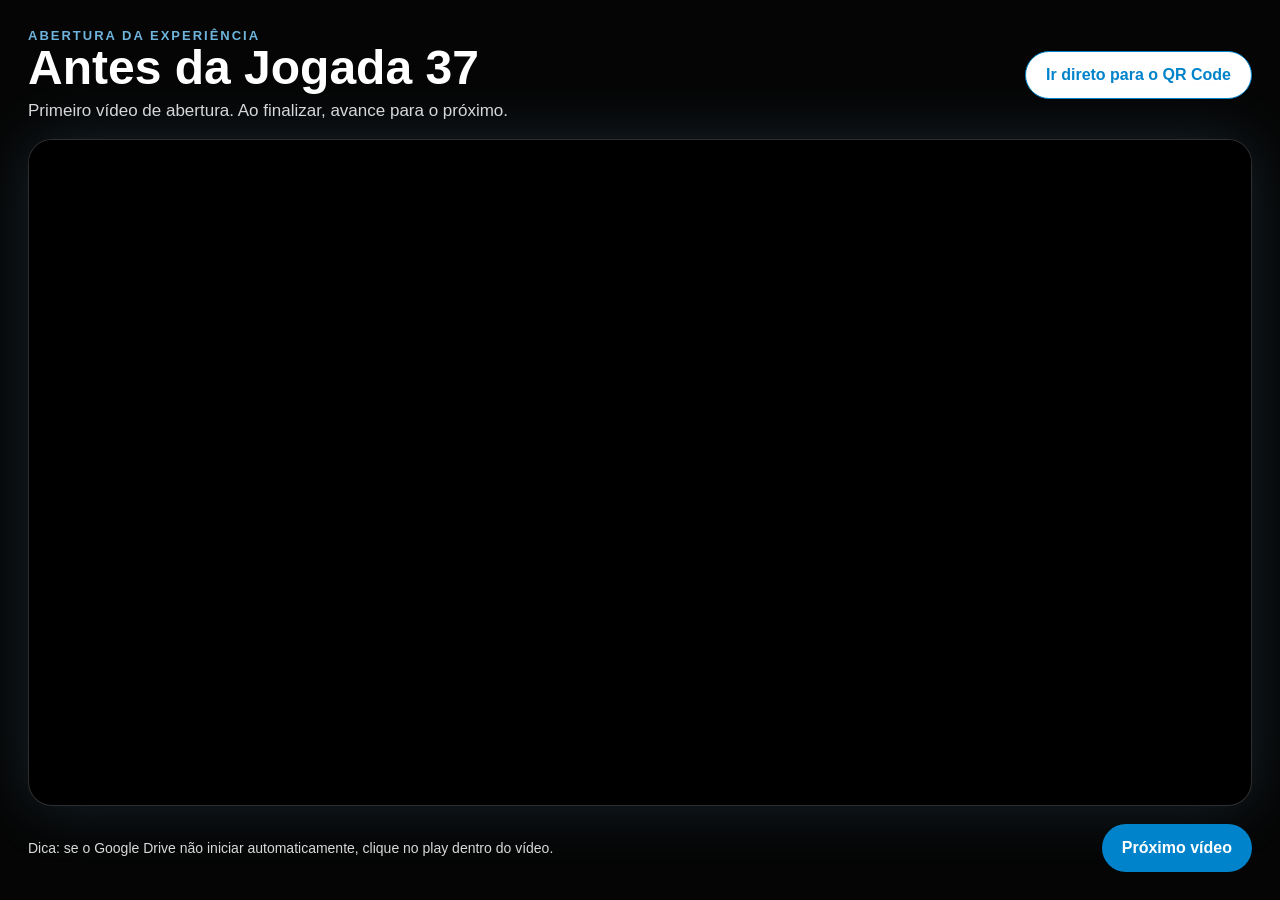
==== ao-vivo.html @ 1fc1c6b0 "Update ao-vivo.html" ====
<!DOCTYPE html>
<html lang="pt-BR">
<head>
  <meta charset="UTF-8" />
  <meta name="viewport" content="width=device-width, initial-scale=1.0" />

  <title>Ao Vivo | A Jogada 37</title>

  <link rel="stylesheet" href="style.css" />
  <script src="config.js"></script>

  <style>
    .video-stage {
      min-height: 100vh;
      background: #050505;
      color: #ffffff;
      display: flex;
      flex-direction: column;
      padding: 28px;
    }

    .video-topbar {
      display: flex;
      align-items: center;
      justify-content: space-between;
      gap: 18px;
      margin-bottom: 18px;
    }

    .video-kicker {
      color: #6EB4DC;
      text-transform: uppercase;
      letter-spacing: 2px;
      font-weight: 700;
      font-size: 13px;
    }

    .video-title {
      color: #ffffff;
      font-size: clamp(26px, 4vw, 48px);
      margin: 0;
      line-height: 1.05;
    }

    .video-subtitle {
      color: #d9d9d9;
      font-size: 17px;
      margin: 8px 0 0;
    }

    .video-frame-wrap {
      flex: 1;
      min-height: 65vh;
      border: 1px solid rgba(255,255,255,0.18);
      border-radius: 24px;
      overflow: hidden;
      background: #000000;
      box-shadow: 0 0 60px rgba(110, 180, 220, 0.18);
    }

    .video-frame-wrap iframe {
      width: 100%;
      height: 100%;
      min-height: 65vh;
      border: 0;
      display: block;
      background: #000000;
    }

    .video-actions {
      display: flex;
      flex-wrap: wrap;
      align-items: center;
      justify-content: space-between;
      gap: 14px;
      margin-top: 18px;
    }

    .video-hint {
      color: #d9d9d9;
      font-size: 14px;
      line-height: 1.5;
    }

    .hidden {
      display: none !important;
    }

    .soundtrack-link {
      display: inline-flex;
      align-items: center;
      justify-content: center;
      margin-top: 14px;
      padding: 12px 18px;
      border-radius: 999px;
      text-decoration: none;
      background: #003C64;
      color: #ffffff;
      font-weight: 700;
      font-size: 15px;
    }

    .soundtrack-link:hover {
      filter: brightness(1.08);
    }

    .live-wrap {
      display: grid;
    }
  </style>
</head>

<body class="live-body">

  <!-- ETAPA 1: VÍDEOS ANTES DO QR CODE -->
  <main id="videoStage" class="video-stage">
    <div class="video-topbar">
      <div>
        <div class="video-kicker">Abertura da experiência</div>
        <h1 id="videoTitle" class="video-title">Antes da Jogada 37</h1>
        <p id="videoSubtitle" class="video-subtitle">
          Primeiro vídeo de abertura. Ao finalizar, avance para o próximo.
        </p>
      </div>

      <button id="skipToQrBtn" class="btn secondary" type="button">
        Ir direto para o QR Code
      </button>
    </div>

    <div class="video-frame-wrap">
      <iframe
        id="videoFrame"
        src="https://drive.google.com/file/d/18Tn6-rfjK63_XDV5T6OB9bZeBetlmSKX/preview"
        allow="autoplay; fullscreen"
        allowfullscreen>
      </iframe>
    </div>

    <div class="video-actions">
      <div class="video-hint">
        Dica: se o Google Drive não iniciar automaticamente, clique no play dentro do vídeo.
      </div>

      <button id="nextVideoBtn" class="btn" type="button">
        Próximo vídeo
      </button>
    </div>
  </main>

  <!-- ETAPA 2: TELA PRETA COM QR CODE -->
  <main id="qrStage" class="live-wrap hidden">
    <section>
      <div class="live-kicker">Experiência interativa</div>

      <h1 class="live-title">O tabuleiro mudou.</h1>

      <p class="live-subtitle">
        90 segundos para fazer sua Jogada 37.
        Escaneie o QR Code e ajude a revelar o que esta sala está sentindo sobre IA.
      </p>

      <div id="timer" class="timer pulse">01:30</div>

      <p id="liveStatus" class="live-subtitle">
        Quando o tempo acabar, vamos revelar a leitura coletiva da sala.
      </p>

      <div class="live-stats">
        <div class="stat">
          <div id="participantsCount" class="stat-number">0</div>
          <div class="stat-label">Participantes conectados</div>
        </div>

        <div class="stat">
          <div id="playsCount" class="stat-number">0</div>
          <div class="stat-label">Jogadas registradas</div>
        </div>
      </div>

      <div class="button-row">
        <button id="resetTimerBtn" class="btn dark" type="button">
          Reiniciar contador
        </button>

        <a class="btn secondary" href="resultado.html" target="_blank">
          Abrir resultado
        </a>

        <a
          class="btn secondary"
          href="https://www.youtube.com/watch?v=BNDWO-O3KwA"
          target="_blank">
          Abrir trilha de tensão
        </a>
      </div>
    </section>

    <aside class="qr-panel">
      <img id="liveQr" src="qr-code.png" alt="QR Code da palestra" />

      <div class="qr-text">Escaneie e participe</div>

      <div class="qr-small">
        Faça sua Jogada 37 antes do tempo acabar.
      </div>

      <a
        class="soundtrack-link"
        href="https://www.youtube.com/watch?v=BNDWO-O3KwA"
        target="_blank">
        Trilha sonora de tensão e espera
      </a>
    </aside>
  </main>

  <script>
    const VIDEOS = [
      {
        title: "Antes da Jogada 37",
        subtitle: "Primeiro vídeo de abertura. Ao finalizar, avance para o próximo.",
        src: "https://drive.google.com/file/d/18Tn6-rfjK63_XDV5T6OB9bZeBetlmSKX/preview"
      },
      {
        title: "A Jogada 37",
        subtitle: "Segundo vídeo. Depois dele, abriremos o QR Code da experiência.",
        src: "https://drive.google.com/file/d/1QQ9mcvVMsvuvEPUzG-nN6Albmdoazz-s/preview"
      }
    ];

    let currentVideoIndex = 0;
    let countdownInterval = null;
    let countInterval = null;
    let liveStarted = false;
    let liveStartTimestamp = null;

    function qs(selector) {
      return document.querySelector(selector);
    }

    function getConfig() {
      return window.APP_CONFIG || {
        TEMPO_QR_SEGUNDOS: 90,
        ATUALIZACAO_AO_VIVO_MS: 5000,
        APPS_SCRIPT_URL: ""
      };
    }

    function getEndpoint() {
      const config = getConfig();
      return config.APPS_SCRIPT_URL || "";
    }

    function getLocalResponses() {
      try {
        return JSON.parse(localStorage.getItem("jogada37_respostas") || "[]");
      } catch (err) {
        return [];
      }
    }

    function mode(values) {
      const counts = {};
      values.filter(Boolean).forEach((v) => counts[v] = (counts[v] || 0) + 1);

      let best = "";
      let bestCount = 0;

      Object.entries(counts).forEach(([key, count]) => {
        if (count > bestCount) {
          best = key;
          bestCount = count;
        }
      });

      return best || "-";
    }

    function average(values) {
      const nums = values.map(Number).filter((n) => !Number.isNaN(n));
      if (!nums.length) return 0;
      return nums.reduce((a, b) => a + b, 0) / nums.length;
    }

    function countBy(values) {
      const counts = {};
      values.filter(Boolean).forEach((v) => counts[v] = (counts[v] || 0) + 1);
      return counts;
    }

    function buildSummary(rows) {
      const sentimentScores = {
        "Animação": 2,
        "Curiosidade": 1,
        "Neutro": 0,
        "Dúvida": -1,
        "Cautela": -1,
        "Preocupação": -2,
        "Medo": -2
      };

      const total = rows.length;
      const uniquePhones = new Set(rows.map(r => r.whatsapp).filter(Boolean));
      const sentimentValues = rows.map(r => r.sentimento_ia);
      const sentimentAvg = average(sentimentValues.map(v => sentimentScores[v] ?? 0));

      let sentimentReading = "neutro";

      if (sentimentAvg >= 1) sentimentReading = "positivo";
      if (sentimentAvg > 0 && sentimentAvg < 1) sentimentReading = "curioso com cautela";
      if (sentimentAvg < 0 && sentimentAvg > -1) sentimentReading = "cauteloso";
      if (sentimentAvg <= -1) sentimentReading = "preocupado";

      return {
        totalParticipantes: uniquePhones.size || total,
        totalRespostas: total,
        sentimentoPredominante: mode(sentimentValues),
        sentimentoMedio: Number(sentimentAvg.toFixed(2)),
        leituraSentimento: sentimentReading,
        mediaPreparo: Number(average(rows.map(r => r.preparo_ia)).toFixed(2)),
        principalUsoIA: mode(rows.map(r => r.uso_ia)),
        principalDesafio: mode(rows.map(r => r.desafio_comunicacao)),
        principalLimite: mode(rows.map(r => r.limite_ia)),
        porSentimento: countBy(sentimentValues),
        porUsoIA: countBy(rows.map(r => r.uso_ia)),
        porDesafio: countBy(rows.map(r => r.desafio_comunicacao)),
        porLimite: countBy(rows.map(r => r.limite_ia)),
        respostasAbertas: rows.map(r => r.jogada37).filter(Boolean)
      };
    }

    async function fetchSummary() {
      const endpoint = getEndpoint();

      if (!endpoint) {
        return buildSummary(getLocalResponses());
      }

      const url = new URL(endpoint);
      url.searchParams.set("action", "summary");
      url.searchParams.set("t", String(Date.now()));

      const response = await fetch(url.toString(), {
        method: "GET",
        mode: "cors"
      });

      const json = await response.json();

      if (!response.ok || json.ok === false) {
        throw new Error(json.message || "Falha ao ler resumo.");
      }

      return json.summary;
    }

    function formatSeconds(total) {
      const m = Math.floor(total / 60);
      const s = total % 60;
      return String(m).padStart(2, "0") + ":" + String(s).padStart(2, "0");
    }

    function updateVideoScreen() {
      const video = VIDEOS[currentVideoIndex];

      qs("#videoTitle").textContent = video.title;
      qs("#videoSubtitle").textContent = video.subtitle;
      qs("#videoFrame").src = video.src;

      if (currentVideoIndex === VIDEOS.length - 1) {
        qs("#nextVideoBtn").textContent = "Abrir QR Code";
      } else {
        qs("#nextVideoBtn").textContent = "Próximo vídeo";
      }
    }

    function goNextVideo() {
      if (currentVideoIndex < VIDEOS.length - 1) {
        currentVideoIndex += 1;
        updateVideoScreen();
        return;
      }

      showQrStage();
    }

    function showQrStage() {
      qs("#videoStage").classList.add("hidden");
      qs("#qrStage").classList.remove("hidden");
      startLiveExperience();
    }

    function startLiveExperience() {
      if (liveStarted) return;

      liveStarted = true;
      liveStartTimestamp = Date.now();

      tickCountdown();
      updateCounts();

      countdownInterval = setInterval(tickCountdown, 1000);
      countInterval = setInterval(updateCounts, getConfig().ATUALIZACAO_AO_VIVO_MS || 5000);
    }

    function resetTimer() {
      liveStartTimestamp = Date.now();
      tickCountdown();
    }

    function tickCountdown() {
      const config = getConfig();
      const timerEl = qs("#timer");
      const statusEl = qs("#liveStatus");

      const elapsed = Math.floor((Date.now() - liveStartTimestamp) / 1000);
      const remaining = Math.max(0, config.TEMPO_QR_SEGUNDOS - elapsed);

      timerEl.textContent = formatSeconds(remaining);

      if (remaining === 0) {
        statusEl.textContent = "Tempo encerrado. Analisando as jogadas da sala...";
        timerEl.classList.remove("pulse");
      } else if (remaining <= 15) {
        statusEl.textContent = "Últimos segundos. O tabuleiro está prestes a mudar.";
        timerEl.classList.add("pulse");
      } else {
        statusEl.textContent = "Quando o tempo acabar, vamos revelar a leitura coletiva da sala.";
        timerEl.classList.add("pulse");
      }
    }

    async function updateCounts() {
      const participantsEl = qs("#participantsCount");
      const playsEl = qs("#playsCount");
      const statusEl = qs("#liveStatus");

      try {
        const summary = await fetchSummary();

        participantsEl.textContent = summary.totalParticipantes || 0;
        playsEl.textContent = summary.totalRespostas || 0;
      } catch (err) {
        statusEl.textContent = "Modo local ou conexão indisponível. Os dados serão atualizados quando possível.";
      }
    }

    document.addEventListener("DOMContentLoaded", function() {
      updateVideoScreen();

      qs("#nextVideoBtn").addEventListener("click", goNextVideo);
      qs("#skipToQrBtn").addEventListener("click", showQrStage);
      qs("#resetTimerBtn").addEventListener("click", resetTimer);
    });
  </script>
</body>
</html>
---- style.css ----
:root {
  --sonova-blue:#0083CA;
  --sonova-navy:#003C64;
  --sonova-light-blue:#6EB4DC;
  --text:#333333;
  --muted:#646464;
  --border:#CCCCCC;
  --soft:#F2F2F2;
  --black:#050505;
  --danger:#B00020;
}
*{box-sizing:border-box}
body{margin:0;font-family:Arial,Helvetica,sans-serif;background:#fff;color:var(--text)}
.header{background:var(--sonova-blue);color:#fff;padding:18px 24px;display:flex;justify-content:space-between;align-items:center}
.brand-left{font-size:14px;letter-spacing:1.5px;text-transform:uppercase}
.brand-right{font-size:22px;font-weight:700}
.container{max-width:1080px;margin:0 auto;padding:36px 22px 64px}
.hero{display:grid;grid-template-columns:1.15fr .85fr;gap:32px;align-items:center;min-height:calc(100vh - 76px)}
.hero-card,.form-card,.card{border:1px solid var(--border);border-radius:24px;background:#fff;box-shadow:0 12px 40px rgba(0,60,100,.08)}
.hero-card{padding:34px}.form-card{padding:28px}.card{padding:22px}
.eyebrow{color:var(--sonova-blue);font-weight:700;text-transform:uppercase;letter-spacing:1.5px;font-size:13px;margin-bottom:12px}
h1{color:var(--sonova-navy);font-size:clamp(34px,5vw,58px);line-height:1.02;margin:0 0 16px}
h2{color:var(--sonova-navy);font-size:clamp(26px,3vw,38px);margin:0 0 16px}
h3{color:var(--sonova-navy);margin:0 0 12px}
.subtitle{color:var(--muted);font-size:20px;line-height:1.45;margin:0 0 28px}
.lead{font-size:18px;line-height:1.65}
.callout{background:var(--soft);border-left:6px solid var(--sonova-blue);border-radius:18px;padding:18px 20px;margin:24px 0}
.button-row{display:flex;flex-wrap:wrap;gap:14px;margin-top:24px}
.btn{border:0;background:var(--sonova-blue);color:#fff;padding:14px 20px;border-radius:999px;cursor:pointer;font-weight:700;font-size:16px;text-decoration:none;display:inline-flex;align-items:center;justify-content:center;min-height:48px}
.btn.secondary{background:#fff;color:var(--sonova-blue);border:1px solid var(--sonova-blue)}
.btn.dark{background:var(--sonova-navy)}.btn.danger{background:var(--danger)}
.form-section{margin-bottom:28px;padding-bottom:24px;border-bottom:1px solid var(--border)}
.form-section:last-child{border-bottom:0}
label{display:block;font-weight:700;color:var(--sonova-navy);margin-bottom:8px}
input,select,textarea{width:100%;border:1px solid var(--border);border-radius:14px;padding:14px;font-size:16px;outline:none;background:#fff;color:var(--text)}
textarea{min-height:110px;resize:vertical}.field{margin-bottom:18px}
.grid-2{display:grid;grid-template-columns:repeat(2,minmax(0,1fr));gap:18px}
.options{display:grid;grid-template-columns:repeat(2,minmax(0,1fr));gap:12px;margin-top:10px}
.option{border:1px solid var(--border);border-radius:16px;padding:13px 14px;cursor:pointer;background:#fff;display:flex;gap:10px;align-items:flex-start}
.option input{width:auto;margin-top:2px}.option:hover{border-color:var(--sonova-blue);background:rgba(0,131,202,.05)}
.checkbox-line{display:flex;gap:10px;align-items:flex-start;margin-bottom:12px}.checkbox-line input{width:auto;margin-top:3px}
.small{font-size:13px;color:var(--muted);line-height:1.5}
.error{display:none;background:#fff2f2;color:var(--danger);border:1px solid #f2b8b5;border-radius:14px;padding:12px 14px;margin:14px 0;font-weight:700}
.footer{padding:24px;border-top:1px solid var(--border);color:var(--muted);font-size:13px;display:flex;justify-content:space-between;gap:16px}
.live-body{background:var(--black);color:#fff;min-height:100vh;overflow:hidden}
.live-wrap{min-height:100vh;padding:42px;display:grid;grid-template-columns:1fr .9fr;gap:42px;align-items:center}
.live-kicker{color:var(--sonova-light-blue);text-transform:uppercase;letter-spacing:2.5px;font-weight:700;margin-bottom:18px}
.live-title{color:#fff;font-size:clamp(46px,6vw,86px);line-height:.98;margin:0 0 22px}
.live-subtitle{color:#d9d9d9;font-size:clamp(20px,2.3vw,32px);line-height:1.35;max-width:880px}
.timer{font-size:clamp(56px,8vw,120px);font-weight:800;color:#fff;letter-spacing:2px;margin:26px 0 16px}
.live-stats{display:grid;grid-template-columns:repeat(2,minmax(0,1fr));gap:16px;margin-top:28px;max-width:760px}
.stat{border:1px solid rgba(255,255,255,.25);background:rgba(255,255,255,.06);border-radius:22px;padding:22px}
.stat-number{font-size:48px;font-weight:800;color:var(--sonova-light-blue)}
.stat-label{color:#d9d9d9;font-size:15px;margin-top:6px}
.qr-panel{background:#fff;border-radius:28px;padding:28px;text-align:center;box-shadow:0 0 60px rgba(110,180,220,.22)}
.qr-panel img{width:100%;max-width:520px;display:block;margin:0 auto}
.qr-text{color:var(--sonova-navy);font-size:28px;font-weight:800;margin-top:18px}
.qr-small{color:var(--muted);font-size:15px;margin-top:8px}
.pulse{animation:pulseGlow 1.8s infinite ease-in-out}
@keyframes pulseGlow{0%{text-shadow:0 0 0 rgba(110,180,220,0)}50%{text-shadow:0 0 28px rgba(110,180,220,.8)}100%{text-shadow:0 0 0 rgba(110,180,220,0)}}
.cards{display:grid;grid-template-columns:repeat(3,minmax(0,1fr));gap:18px;margin:28px 0}
.card-value{color:var(--sonova-blue);font-size:34px;font-weight:800;margin:4px 0;word-break:break-word}
.card-label{color:var(--muted);font-size:14px}
.chart-row{display:grid;grid-template-columns:1fr;gap:20px;margin-top:20px}
.bar-item{margin:12px 0}.bar-label{display:flex;justify-content:space-between;gap:16px;font-size:14px;margin-bottom:6px}
.bar-track{width:100%;height:16px;border-radius:999px;background:var(--soft);overflow:hidden}.bar-fill{height:100%;border-radius:999px;background:var(--sonova-blue);width:0}
.table-wrap{overflow-x:auto;border:1px solid var(--border);border-radius:18px;margin-top:18px}table{width:100%;border-collapse:collapse;font-size:14px}
th,td{border-bottom:1px solid var(--border);padding:12px;text-align:left;vertical-align:top}th{color:var(--sonova-navy);background:var(--soft)}
.admin-toolbar{display:flex;flex-wrap:wrap;gap:12px;margin:18px 0}.password-box{max-width:520px;margin:60px auto}
@media(max-width:900px){.hero,.live-wrap,.grid-2{grid-template-columns:1fr}.options,.cards,.live-stats{grid-template-columns:1fr}.live-body{overflow:auto}.live-wrap{padding:24px}.footer{flex-direction:column}}
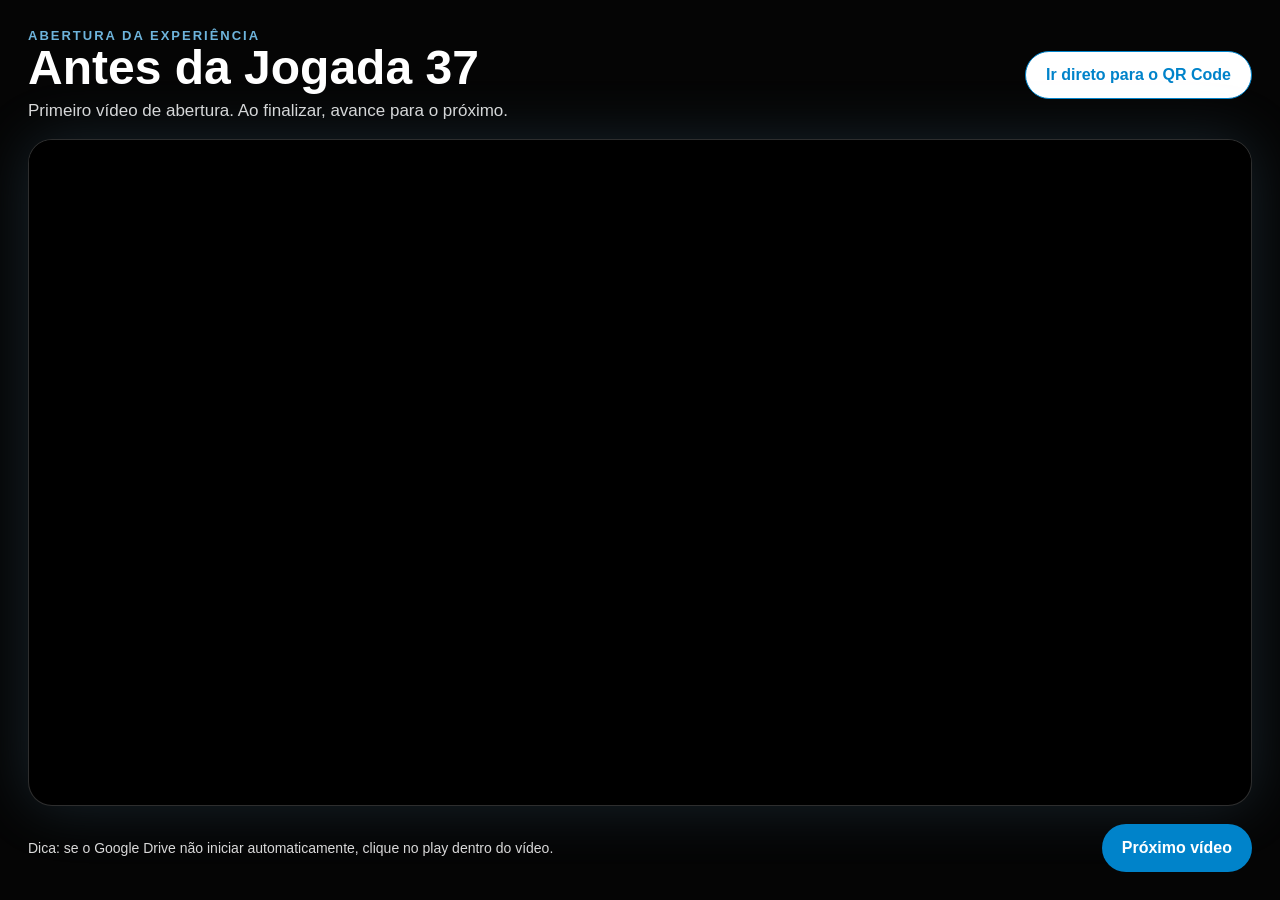
==== commit b78e2a2a: "Update ao-vivo.html" ====
--- a/ao-vivo.html
+++ b/ao-vivo.html
@@ -51,7 +51,7 @@
     .video-frame-wrap {
       flex: 1;
       min-height: 65vh;
-      border: 1px solid rgba(255,255,255,0.18);
+      border: 1px solid rgba(255, 255, 255, 0.18);
       border-radius: 24px;
       overflow: hidden;
       background: #000000;
@@ -86,22 +86,18 @@
       display: none !important;
     }
 
-    .soundtrack-link {
-      display: inline-flex;
-      align-items: center;
-      justify-content: center;
+    .soundtrack-note {
       margin-top: 14px;
-      padding: 12px 18px;
-      border-radius: 999px;
-      text-decoration: none;
-      background: #003C64;
-      color: #ffffff;
+      color: #646464;
+      font-size: 13px;
+      line-height: 1.4;
+    }
+
+    .audio-status {
+      margin-top: 10px;
+      color: #6EB4DC;
+      font-size: 14px;
       font-weight: 700;
-      font-size: 15px;
-    }
-
-    .soundtrack-link:hover {
-      filter: brightness(1.08);
     }
 
     .live-wrap {
@@ -117,7 +113,11 @@
     <div class="video-topbar">
       <div>
         <div class="video-kicker">Abertura da experiência</div>
-        <h1 id="videoTitle" class="video-title">Antes da Jogada 37</h1>
+
+        <h1 id="videoTitle" class="video-title">
+          Antes da Jogada 37
+        </h1>
+
         <p id="videoSubtitle" class="video-subtitle">
           Primeiro vídeo de abertura. Ao finalizar, avance para o próximo.
         </p>
@@ -187,12 +187,13 @@
           Abrir resultado
         </a>
 
-        <a
-          class="btn secondary"
-          href="https://www.youtube.com/watch?v=BNDWO-O3KwA"
-          target="_blank">
-          Abrir trilha de tensão
-        </a>
+        <button id="audioToggleBtn" class="btn secondary" type="button">
+          Pausar trilha
+        </button>
+      </div>
+
+      <div id="audioStatus" class="audio-status">
+        Trilha sonora pronta para iniciar ao abrir o QR Code.
       </div>
     </section>
 
@@ -205,13 +206,17 @@
         Faça sua Jogada 37 antes do tempo acabar.
       </div>
 
-      <a
-        class="soundtrack-link"
-        href="https://www.youtube.com/watch?v=BNDWO-O3KwA"
-        target="_blank">
-        Trilha sonora de tensão e espera
-      </a>
+      <div class="soundtrack-note">
+        Trilha de tensão em loop ativa durante a coleta.
+      </div>
     </aside>
+
+    <audio
+      id="tensionAudio"
+      src="Trilha%20em%20loop.mp3"
+      loop
+      preload="auto">
+    </audio>
   </main>
 
   <script>
@@ -261,12 +266,18 @@
 
     function mode(values) {
       const counts = {};
-      values.filter(Boolean).forEach((v) => counts[v] = (counts[v] || 0) + 1);
+
+      values.filter(Boolean).forEach(function(value) {
+        counts[value] = (counts[value] || 0) + 1;
+      });
 
       let best = "";
       let bestCount = 0;
 
-      Object.entries(counts).forEach(([key, count]) => {
+      Object.entries(counts).forEach(function(entry) {
+        const key = entry[0];
+        const count = entry[1];
+
         if (count > bestCount) {
           best = key;
           bestCount = count;
@@ -277,14 +288,26 @@
     }
 
     function average(values) {
-      const nums = values.map(Number).filter((n) => !Number.isNaN(n));
+      const nums = values
+        .map(Number)
+        .filter(function(value) {
+          return !Number.isNaN(value);
+        });
+
       if (!nums.length) return 0;
-      return nums.reduce((a, b) => a + b, 0) / nums.length;
+
+      return nums.reduce(function(acc, value) {
+        return acc + value;
+      }, 0) / nums.length;
     }
 
     function countBy(values) {
       const counts = {};
-      values.filter(Boolean).forEach((v) => counts[v] = (counts[v] || 0) + 1);
+
+      values.filter(Boolean).forEach(function(value) {
+        counts[value] = (counts[value] || 0) + 1;
+      });
+
       return counts;
     }
 
@@ -300,32 +323,102 @@
       };
 
       const total = rows.length;
-      const uniquePhones = new Set(rows.map(r => r.whatsapp).filter(Boolean));
-      const sentimentValues = rows.map(r => r.sentimento_ia);
-      const sentimentAvg = average(sentimentValues.map(v => sentimentScores[v] ?? 0));
+
+      const uniquePhones = new Set(
+        rows
+          .map(function(row) {
+            return row.whatsapp;
+          })
+          .filter(Boolean)
+      );
+
+      const sentimentValues = rows.map(function(row) {
+        return row.sentimento_ia;
+      });
+
+      const sentimentAvg = average(
+        sentimentValues.map(function(value) {
+          return sentimentScores[value] ?? 0;
+        })
+      );
 
       let sentimentReading = "neutro";
 
-      if (sentimentAvg >= 1) sentimentReading = "positivo";
-      if (sentimentAvg > 0 && sentimentAvg < 1) sentimentReading = "curioso com cautela";
-      if (sentimentAvg < 0 && sentimentAvg > -1) sentimentReading = "cauteloso";
-      if (sentimentAvg <= -1) sentimentReading = "preocupado";
+      if (sentimentAvg >= 1) {
+        sentimentReading = "positivo";
+      }
+
+      if (sentimentAvg > 0 && sentimentAvg < 1) {
+        sentimentReading = "curioso com cautela";
+      }
+
+      if (sentimentAvg < 0 && sentimentAvg > -1) {
+        sentimentReading = "cauteloso";
+      }
+
+      if (sentimentAvg <= -1) {
+        sentimentReading = "preocupado";
+      }
 
       return {
         totalParticipantes: uniquePhones.size || total,
         totalRespostas: total,
+
         sentimentoPredominante: mode(sentimentValues),
         sentimentoMedio: Number(sentimentAvg.toFixed(2)),
         leituraSentimento: sentimentReading,
-        mediaPreparo: Number(average(rows.map(r => r.preparo_ia)).toFixed(2)),
-        principalUsoIA: mode(rows.map(r => r.uso_ia)),
-        principalDesafio: mode(rows.map(r => r.desafio_comunicacao)),
-        principalLimite: mode(rows.map(r => r.limite_ia)),
+
+        mediaPreparo: Number(
+          average(
+            rows.map(function(row) {
+              return row.preparo_ia;
+            })
+          ).toFixed(2)
+        ),
+
+        principalUsoIA: mode(
+          rows.map(function(row) {
+            return row.uso_ia;
+          })
+        ),
+
+        principalDesafio: mode(
+          rows.map(function(row) {
+            return row.desafio_comunicacao;
+          })
+        ),
+
+        principalLimite: mode(
+          rows.map(function(row) {
+            return row.limite_ia;
+          })
+        ),
+
         porSentimento: countBy(sentimentValues),
-        porUsoIA: countBy(rows.map(r => r.uso_ia)),
-        porDesafio: countBy(rows.map(r => r.desafio_comunicacao)),
-        porLimite: countBy(rows.map(r => r.limite_ia)),
-        respostasAbertas: rows.map(r => r.jogada37).filter(Boolean)
+
+        porUsoIA: countBy(
+          rows.map(function(row) {
+            return row.uso_ia;
+          })
+        ),
+
+        porDesafio: countBy(
+          rows.map(function(row) {
+            return row.desafio_comunicacao;
+          })
+        ),
+
+        porLimite: countBy(
+          rows.map(function(row) {
+            return row.limite_ia;
+          })
+        ),
+
+        respostasAbertas: rows
+          .map(function(row) {
+            return row.jogada37;
+          })
+          .filter(Boolean)
       };
     }
 
@@ -357,6 +450,7 @@
     function formatSeconds(total) {
       const m = Math.floor(total / 60);
       const s = total % 60;
+
       return String(m).padStart(2, "0") + ":" + String(s).padStart(2, "0");
     }
 
@@ -387,6 +481,8 @@
     function showQrStage() {
       qs("#videoStage").classList.add("hidden");
       qs("#qrStage").classList.remove("hidden");
+
+      startTensionAudio();
       startLiveExperience();
     }
 
@@ -400,12 +496,16 @@
       updateCounts();
 
       countdownInterval = setInterval(tickCountdown, 1000);
-      countInterval = setInterval(updateCounts, getConfig().ATUALIZACAO_AO_VIVO_MS || 5000);
+      countInterval = setInterval(
+        updateCounts,
+        getConfig().ATUALIZACAO_AO_VIVO_MS || 5000
+      );
     }
 
     function resetTimer() {
       liveStartTimestamp = Date.now();
       tickCountdown();
+      updateCounts();
     }
 
     function tickCountdown() {
@@ -445,12 +545,86 @@
       }
     }
 
+    function startTensionAudio() {
+      const audio = qs("#tensionAudio");
+      const audioStatus = qs("#audioStatus");
+      const btn = qs("#audioToggleBtn");
+
+      if (!audio) return;
+
+      audio.volume = 0.35;
+
+      const playPromise = audio.play();
+
+      if (playPromise !== undefined) {
+        playPromise
+          .then(function() {
+            if (audioStatus) {
+              audioStatus.textContent = "Trilha sonora em loop ativa.";
+            }
+
+            if (btn) {
+              btn.textContent = "Pausar trilha";
+            }
+          })
+          .catch(function() {
+            if (audioStatus) {
+              audioStatus.textContent = "Clique em qualquer lugar da tela para iniciar a trilha sonora.";
+            }
+
+            document.body.addEventListener("click", function startOnClick() {
+              audio.play();
+
+              if (audioStatus) {
+                audioStatus.textContent = "Trilha sonora em loop ativa.";
+              }
+
+              if (btn) {
+                btn.textContent = "Pausar trilha";
+              }
+
+              document.body.removeEventListener("click", startOnClick);
+            });
+          });
+      }
+    }
+
+    function toggleTensionAudio() {
+      const audio = qs("#tensionAudio");
+      const btn = qs("#audioToggleBtn");
+      const audioStatus = qs("#audioStatus");
+
+      if (!audio || !btn) return;
+
+      if (audio.paused) {
+        audio.play();
+        btn.textContent = "Pausar trilha";
+
+        if (audioStatus) {
+          audioStatus.textContent = "Trilha sonora em loop ativa.";
+        }
+      } else {
+        audio.pause();
+        btn.textContent = "Tocar trilha";
+
+        if (audioStatus) {
+          audioStatus.textContent = "Trilha sonora pausada.";
+        }
+      }
+    }
+
     document.addEventListener("DOMContentLoaded", function() {
       updateVideoScreen();
 
       qs("#nextVideoBtn").addEventListener("click", goNextVideo);
       qs("#skipToQrBtn").addEventListener("click", showQrStage);
       qs("#resetTimerBtn").addEventListener("click", resetTimer);
+
+      const audioToggleBtn = qs("#audioToggleBtn");
+
+      if (audioToggleBtn) {
+        audioToggleBtn.addEventListener("click", toggleTensionAudio);
+      }
     });
   </script>
 </body>
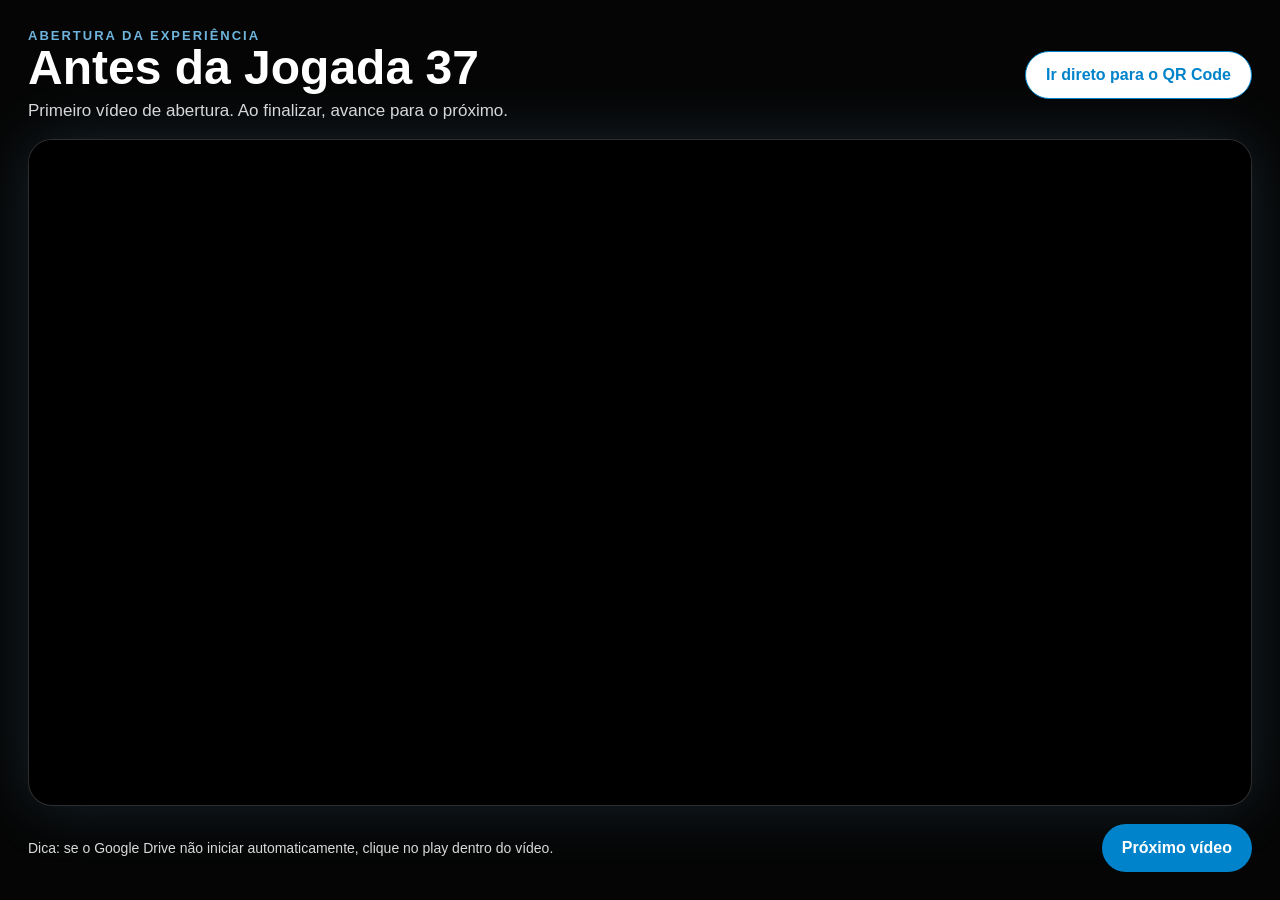
==== commit 5d6d272b: "Update ao-vivo.html" ====
--- a/ao-vivo.html
+++ b/ao-vivo.html
@@ -86,22 +86,18 @@
       display: none !important;
     }
 
+    .audio-status {
+      margin-top: 10px;
+      color: #6EB4DC;
+      font-size: 14px;
+      font-weight: 700;
+    }
+
     .soundtrack-note {
       margin-top: 14px;
       color: #646464;
       font-size: 13px;
       line-height: 1.4;
-    }
-
-    .audio-status {
-      margin-top: 10px;
-      color: #6EB4DC;
-      font-size: 14px;
-      font-weight: 700;
-    }
-
-    .live-wrap {
-      display: grid;
     }
   </style>
 </head>
@@ -198,7 +194,8 @@
     </section>
 
     <aside class="qr-panel">
-      <img id="liveQr" src="qr-code.png" alt="QR Code da palestra" />
+      <!-- Não usar id="liveQr" aqui, porque o script.js antigo força assets/qr-code.png -->
+      <img src="qr-code.png" alt="QR Code da palestra" />
 
       <div class="qr-text">Escaneie e participe</div>
 
@@ -234,237 +231,23 @@
     ];
 
     let currentVideoIndex = 0;
-    let countdownInterval = null;
-    let countInterval = null;
-    let liveStarted = false;
-    let liveStartTimestamp = null;
-
-    function qs(selector) {
+    let scriptJsLoaded = false;
+
+    function localQs(selector) {
       return document.querySelector(selector);
-    }
-
-    function getConfig() {
-      return window.APP_CONFIG || {
-        TEMPO_QR_SEGUNDOS: 90,
-        ATUALIZACAO_AO_VIVO_MS: 5000,
-        APPS_SCRIPT_URL: ""
-      };
-    }
-
-    function getEndpoint() {
-      const config = getConfig();
-      return config.APPS_SCRIPT_URL || "";
-    }
-
-    function getLocalResponses() {
-      try {
-        return JSON.parse(localStorage.getItem("jogada37_respostas") || "[]");
-      } catch (err) {
-        return [];
-      }
-    }
-
-    function mode(values) {
-      const counts = {};
-
-      values.filter(Boolean).forEach(function(value) {
-        counts[value] = (counts[value] || 0) + 1;
-      });
-
-      let best = "";
-      let bestCount = 0;
-
-      Object.entries(counts).forEach(function(entry) {
-        const key = entry[0];
-        const count = entry[1];
-
-        if (count > bestCount) {
-          best = key;
-          bestCount = count;
-        }
-      });
-
-      return best || "-";
-    }
-
-    function average(values) {
-      const nums = values
-        .map(Number)
-        .filter(function(value) {
-          return !Number.isNaN(value);
-        });
-
-      if (!nums.length) return 0;
-
-      return nums.reduce(function(acc, value) {
-        return acc + value;
-      }, 0) / nums.length;
-    }
-
-    function countBy(values) {
-      const counts = {};
-
-      values.filter(Boolean).forEach(function(value) {
-        counts[value] = (counts[value] || 0) + 1;
-      });
-
-      return counts;
-    }
-
-    function buildSummary(rows) {
-      const sentimentScores = {
-        "Animação": 2,
-        "Curiosidade": 1,
-        "Neutro": 0,
-        "Dúvida": -1,
-        "Cautela": -1,
-        "Preocupação": -2,
-        "Medo": -2
-      };
-
-      const total = rows.length;
-
-      const uniquePhones = new Set(
-        rows
-          .map(function(row) {
-            return row.whatsapp;
-          })
-          .filter(Boolean)
-      );
-
-      const sentimentValues = rows.map(function(row) {
-        return row.sentimento_ia;
-      });
-
-      const sentimentAvg = average(
-        sentimentValues.map(function(value) {
-          return sentimentScores[value] ?? 0;
-        })
-      );
-
-      let sentimentReading = "neutro";
-
-      if (sentimentAvg >= 1) {
-        sentimentReading = "positivo";
-      }
-
-      if (sentimentAvg > 0 && sentimentAvg < 1) {
-        sentimentReading = "curioso com cautela";
-      }
-
-      if (sentimentAvg < 0 && sentimentAvg > -1) {
-        sentimentReading = "cauteloso";
-      }
-
-      if (sentimentAvg <= -1) {
-        sentimentReading = "preocupado";
-      }
-
-      return {
-        totalParticipantes: uniquePhones.size || total,
-        totalRespostas: total,
-
-        sentimentoPredominante: mode(sentimentValues),
-        sentimentoMedio: Number(sentimentAvg.toFixed(2)),
-        leituraSentimento: sentimentReading,
-
-        mediaPreparo: Number(
-          average(
-            rows.map(function(row) {
-              return row.preparo_ia;
-            })
-          ).toFixed(2)
-        ),
-
-        principalUsoIA: mode(
-          rows.map(function(row) {
-            return row.uso_ia;
-          })
-        ),
-
-        principalDesafio: mode(
-          rows.map(function(row) {
-            return row.desafio_comunicacao;
-          })
-        ),
-
-        principalLimite: mode(
-          rows.map(function(row) {
-            return row.limite_ia;
-          })
-        ),
-
-        porSentimento: countBy(sentimentValues),
-
-        porUsoIA: countBy(
-          rows.map(function(row) {
-            return row.uso_ia;
-          })
-        ),
-
-        porDesafio: countBy(
-          rows.map(function(row) {
-            return row.desafio_comunicacao;
-          })
-        ),
-
-        porLimite: countBy(
-          rows.map(function(row) {
-            return row.limite_ia;
-          })
-        ),
-
-        respostasAbertas: rows
-          .map(function(row) {
-            return row.jogada37;
-          })
-          .filter(Boolean)
-      };
-    }
-
-    async function fetchSummary() {
-      const endpoint = getEndpoint();
-
-      if (!endpoint) {
-        return buildSummary(getLocalResponses());
-      }
-
-      const url = new URL(endpoint);
-      url.searchParams.set("action", "summary");
-      url.searchParams.set("t", String(Date.now()));
-
-      const response = await fetch(url.toString(), {
-        method: "GET",
-        mode: "cors"
-      });
-
-      const json = await response.json();
-
-      if (!response.ok || json.ok === false) {
-        throw new Error(json.message || "Falha ao ler resumo.");
-      }
-
-      return json.summary;
-    }
-
-    function formatSeconds(total) {
-      const m = Math.floor(total / 60);
-      const s = total % 60;
-
-      return String(m).padStart(2, "0") + ":" + String(s).padStart(2, "0");
     }
 
     function updateVideoScreen() {
       const video = VIDEOS[currentVideoIndex];
 
-      qs("#videoTitle").textContent = video.title;
-      qs("#videoSubtitle").textContent = video.subtitle;
-      qs("#videoFrame").src = video.src;
+      localQs("#videoTitle").textContent = video.title;
+      localQs("#videoSubtitle").textContent = video.subtitle;
+      localQs("#videoFrame").src = video.src;
 
       if (currentVideoIndex === VIDEOS.length - 1) {
-        qs("#nextVideoBtn").textContent = "Abrir QR Code";
+        localQs("#nextVideoBtn").textContent = "Abrir QR Code";
       } else {
-        qs("#nextVideoBtn").textContent = "Próximo vídeo";
+        localQs("#nextVideoBtn").textContent = "Próximo vídeo";
       }
     }
 
@@ -479,76 +262,51 @@
     }
 
     function showQrStage() {
-      qs("#videoStage").classList.add("hidden");
-      qs("#qrStage").classList.remove("hidden");
+      localQs("#videoStage").classList.add("hidden");
+      localQs("#qrStage").classList.remove("hidden");
+
+      /*
+        Ponto principal da correção:
+        resetamos o início do contador antes de carregar o script.js.
+        Assim o timer não começa durante os vídeos.
+      */
+      localStorage.setItem("jogada37_live_start", String(Date.now()));
 
       startTensionAudio();
-      startLiveExperience();
-    }
-
-    function startLiveExperience() {
-      if (liveStarted) return;
-
-      liveStarted = true;
-      liveStartTimestamp = Date.now();
-
-      tickCountdown();
-      updateCounts();
-
-      countdownInterval = setInterval(tickCountdown, 1000);
-      countInterval = setInterval(
-        updateCounts,
-        getConfig().ATUALIZACAO_AO_VIVO_MS || 5000
-      );
-    }
-
-    function resetTimer() {
-      liveStartTimestamp = Date.now();
-      tickCountdown();
-      updateCounts();
-    }
-
-    function tickCountdown() {
-      const config = getConfig();
-      const timerEl = qs("#timer");
-      const statusEl = qs("#liveStatus");
-
-      const elapsed = Math.floor((Date.now() - liveStartTimestamp) / 1000);
-      const remaining = Math.max(0, config.TEMPO_QR_SEGUNDOS - elapsed);
-
-      timerEl.textContent = formatSeconds(remaining);
-
-      if (remaining === 0) {
-        statusEl.textContent = "Tempo encerrado. Analisando as jogadas da sala...";
-        timerEl.classList.remove("pulse");
-      } else if (remaining <= 15) {
-        statusEl.textContent = "Últimos segundos. O tabuleiro está prestes a mudar.";
-        timerEl.classList.add("pulse");
-      } else {
-        statusEl.textContent = "Quando o tempo acabar, vamos revelar a leitura coletiva da sala.";
-        timerEl.classList.add("pulse");
-      }
-    }
-
-    async function updateCounts() {
-      const participantsEl = qs("#participantsCount");
-      const playsEl = qs("#playsCount");
-      const statusEl = qs("#liveStatus");
-
-      try {
-        const summary = await fetchSummary();
-
-        participantsEl.textContent = summary.totalParticipantes || 0;
-        playsEl.textContent = summary.totalRespostas || 0;
-      } catch (err) {
-        statusEl.textContent = "Modo local ou conexão indisponível. Os dados serão atualizados quando possível.";
-      }
+      loadOriginalLiveScript();
+    }
+
+    function loadOriginalLiveScript() {
+      if (scriptJsLoaded) {
+        if (typeof initLivePage === "function") {
+          initLivePage();
+        }
+        return;
+      }
+
+      scriptJsLoaded = true;
+
+      const script = document.createElement("script");
+      script.src = "script.js?v=" + Date.now();
+
+      script.onload = function() {
+        /*
+          O script.js original registra DOMContentLoaded.
+          Como estamos carregando ele depois, chamamos initLivePage manualmente.
+          Isso preserva o motor original dos contadores.
+        */
+        if (typeof initLivePage === "function") {
+          initLivePage();
+        }
+      };
+
+      document.body.appendChild(script);
     }
 
     function startTensionAudio() {
-      const audio = qs("#tensionAudio");
-      const audioStatus = qs("#audioStatus");
-      const btn = qs("#audioToggleBtn");
+      const audio = localQs("#tensionAudio");
+      const audioStatus = localQs("#audioStatus");
+      const btn = localQs("#audioToggleBtn");
 
       if (!audio) return;
 
@@ -590,9 +348,9 @@
     }
 
     function toggleTensionAudio() {
-      const audio = qs("#tensionAudio");
-      const btn = qs("#audioToggleBtn");
-      const audioStatus = qs("#audioStatus");
+      const audio = localQs("#tensionAudio");
+      const btn = localQs("#audioToggleBtn");
+      const audioStatus = localQs("#audioStatus");
 
       if (!audio || !btn) return;
 
@@ -616,11 +374,10 @@
     document.addEventListener("DOMContentLoaded", function() {
       updateVideoScreen();
 
-      qs("#nextVideoBtn").addEventListener("click", goNextVideo);
-      qs("#skipToQrBtn").addEventListener("click", showQrStage);
-      qs("#resetTimerBtn").addEventListener("click", resetTimer);
-
-      const audioToggleBtn = qs("#audioToggleBtn");
+      localQs("#nextVideoBtn").addEventListener("click", goNextVideo);
+      localQs("#skipToQrBtn").addEventListener("click", showQrStage);
+
+      const audioToggleBtn = localQs("#audioToggleBtn");
 
       if (audioToggleBtn) {
         audioToggleBtn.addEventListener("click", toggleTensionAudio);
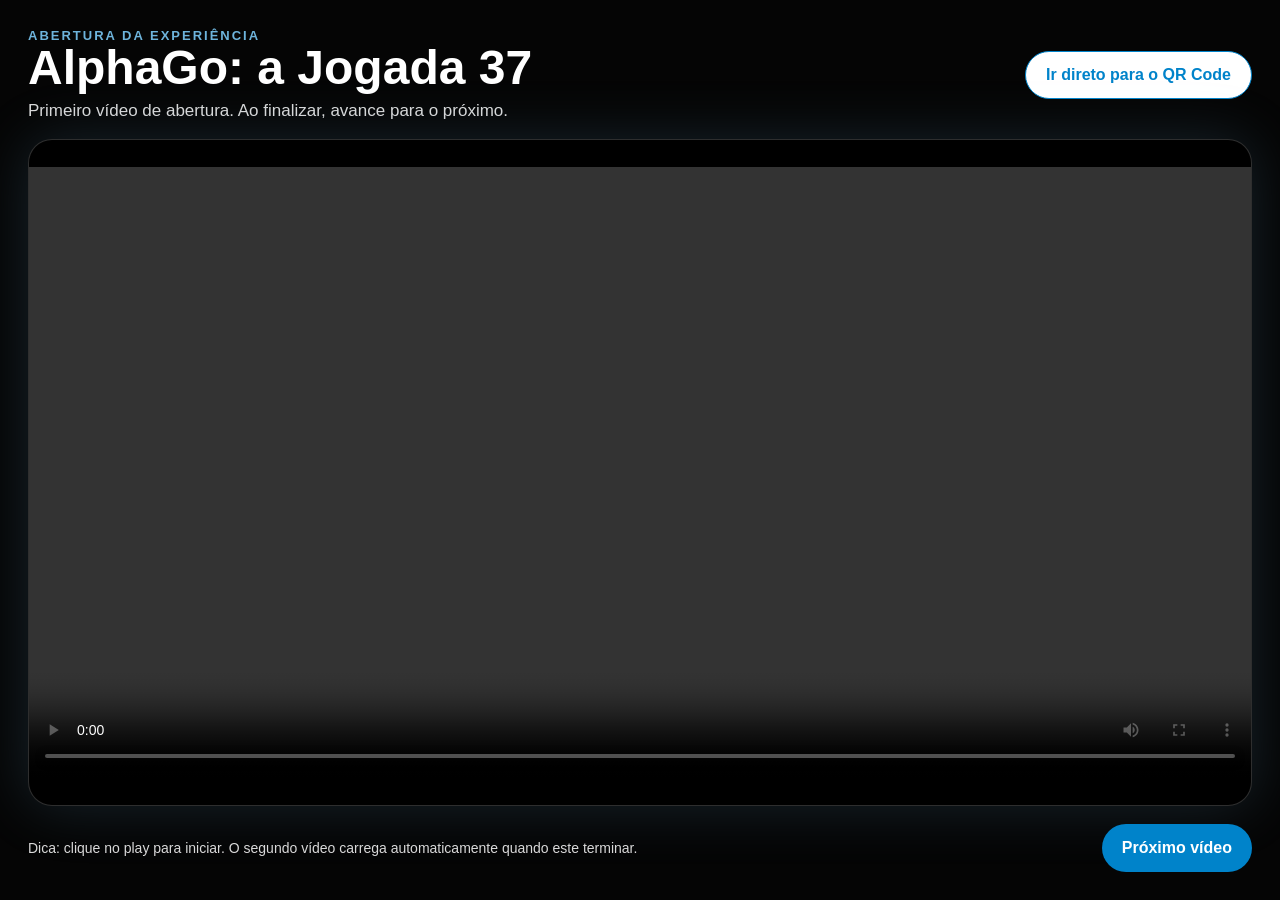
==== commit cad8b208: "Add files via upload" ====
--- a/ao-vivo.html
+++ b/ao-vivo.html
@@ -56,15 +56,18 @@
       overflow: hidden;
       background: #000000;
       box-shadow: 0 0 60px rgba(110, 180, 220, 0.18);
-    }
-
-    .video-frame-wrap iframe {
+      display: flex;
+      align-items: center;
+      justify-content: center;
+    }
+
+    .video-frame-wrap video {
       width: 100%;
       height: 100%;
-      min-height: 65vh;
-      border: 0;
+      max-height: 78vh;
       display: block;
       background: #000000;
+      object-fit: contain;
     }
 
     .video-actions {
@@ -111,7 +114,7 @@
         <div class="video-kicker">Abertura da experiência</div>
 
         <h1 id="videoTitle" class="video-title">
-          Antes da Jogada 37
+          AlphaGo: a Jogada 37
         </h1>
 
         <p id="videoSubtitle" class="video-subtitle">
@@ -125,17 +128,19 @@
     </div>
 
     <div class="video-frame-wrap">
-      <iframe
-        id="videoFrame"
-        src="https://drive.google.com/file/d/18Tn6-rfjK63_XDV5T6OB9bZeBetlmSKX/preview"
-        allow="autoplay; fullscreen"
-        allowfullscreen>
-      </iframe>
+      <video
+        id="videoPlayer"
+        src="assets/alphago-jogada37.mp4"
+        controls
+        preload="auto"
+        playsinline>
+        Seu navegador não suporta vídeo HTML5. Use Chrome, Edge ou Firefox.
+      </video>
     </div>
 
     <div class="video-actions">
       <div class="video-hint">
-        Dica: se o Google Drive não iniciar automaticamente, clique no play dentro do vídeo.
+        Dica: clique no play para iniciar. O segundo vídeo carrega automaticamente quando este terminar.
       </div>
 
       <button id="nextVideoBtn" class="btn" type="button">
@@ -179,6 +184,10 @@
           Reiniciar contador
         </button>
 
+        <a class="btn secondary" href="slides.html" target="_blank">
+          Abrir slides
+        </a>
+
         <a class="btn secondary" href="resultado.html" target="_blank">
           Abrir resultado
         </a>
@@ -194,7 +203,6 @@
     </section>
 
     <aside class="qr-panel">
-      <!-- Não usar id="liveQr" aqui, porque o script.js antigo força assets/qr-code.png -->
       <img src="qr-code.png" alt="QR Code da palestra" />
 
       <div class="qr-text">Escaneie e participe</div>
@@ -210,7 +218,7 @@
 
     <audio
       id="tensionAudio"
-      src="Trilha%20em%20loop.mp3"
+      src="assets/trilha-loop.mp3"
       loop
       preload="auto">
     </audio>
@@ -219,14 +227,14 @@
   <script>
     const VIDEOS = [
       {
-        title: "Antes da Jogada 37",
+        title: "AlphaGo: a Jogada 37",
         subtitle: "Primeiro vídeo de abertura. Ao finalizar, avance para o próximo.",
-        src: "https://drive.google.com/file/d/18Tn6-rfjK63_XDV5T6OB9bZeBetlmSKX/preview"
+        src: "assets/alphago-jogada37.mp4"
       },
       {
-        title: "A Jogada 37",
+        title: "A Jogada 37 da Liderança",
         subtitle: "Segundo vídeo. Depois dele, abriremos o QR Code da experiência.",
-        src: "https://drive.google.com/file/d/1QQ9mcvVMsvuvEPUzG-nN6Albmdoazz-s/preview"
+        src: "assets/a-jogada-37.mp4"
       }
     ];
 
@@ -239,10 +247,14 @@
 
     function updateVideoScreen() {
       const video = VIDEOS[currentVideoIndex];
+      const player = localQs("#videoPlayer");
 
       localQs("#videoTitle").textContent = video.title;
       localQs("#videoSubtitle").textContent = video.subtitle;
-      localQs("#videoFrame").src = video.src;
+
+      player.pause();
+      player.src = video.src;
+      player.load();
 
       if (currentVideoIndex === VIDEOS.length - 1) {
         localQs("#nextVideoBtn").textContent = "Abrir QR Code";
@@ -262,12 +274,16 @@
     }
 
     function showQrStage() {
+      const player = localQs("#videoPlayer");
+      if (player) {
+        player.pause();
+      }
+
       localQs("#videoStage").classList.add("hidden");
       localQs("#qrStage").classList.remove("hidden");
 
       /*
-        Ponto principal da correção:
-        resetamos o início do contador antes de carregar o script.js.
+        Resetamos o início do contador antes de carregar o script.js.
         Assim o timer não começa durante os vídeos.
       */
       localStorage.setItem("jogada37_live_start", String(Date.now()));
@@ -290,11 +306,6 @@
       script.src = "script.js?v=" + Date.now();
 
       script.onload = function() {
-        /*
-          O script.js original registra DOMContentLoaded.
-          Como estamos carregando ele depois, chamamos initLivePage manualmente.
-          Isso preserva o motor original dos contadores.
-        */
         if (typeof initLivePage === "function") {
           initLivePage();
         }
@@ -378,9 +389,19 @@
       localQs("#skipToQrBtn").addEventListener("click", showQrStage);
 
       const audioToggleBtn = localQs("#audioToggleBtn");
-
       if (audioToggleBtn) {
         audioToggleBtn.addEventListener("click", toggleTensionAudio);
+      }
+
+      /*
+        Auto-avanço: quando o vídeo atual terminar, avança automaticamente.
+        Útil em palco para o speaker não precisar clicar entre vídeos.
+      */
+      const player = localQs("#videoPlayer");
+      if (player) {
+        player.addEventListener("ended", function() {
+          goNextVideo();
+        });
       }
     });
   </script>
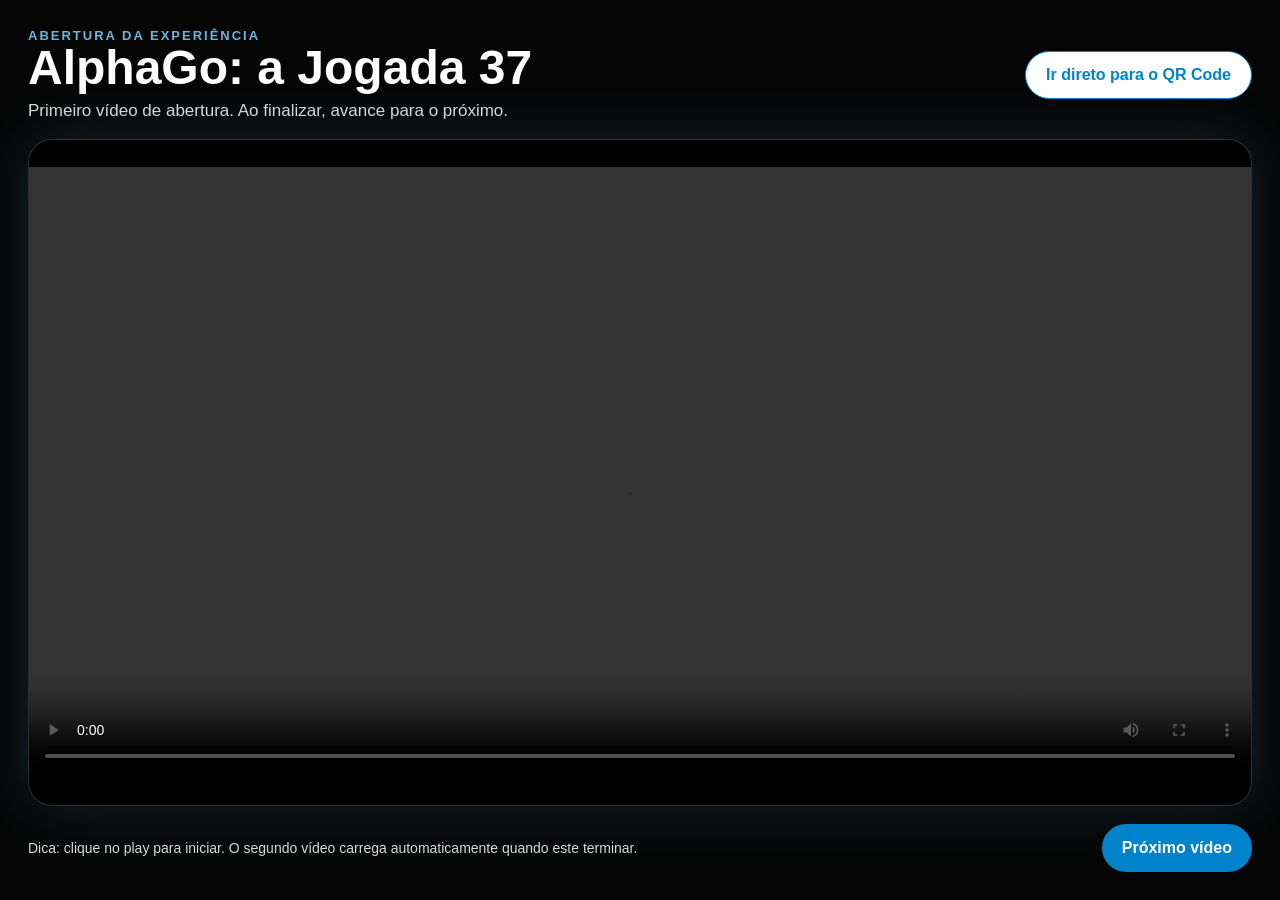
==== commit df8805e4: "Update video and audio source URLs to GitHub links" ====
--- a/ao-vivo.html
+++ b/ao-vivo.html
@@ -130,7 +130,7 @@
     <div class="video-frame-wrap">
       <video
         id="videoPlayer"
-        src="assets/alphago-jogada37.mp4"
+        src="https://github.com/andersonoab/jogada37-lideranca/blob/main/assets/A_Jogada_37.mp4"
         controls
         preload="auto"
         playsinline>
@@ -218,7 +218,7 @@
 
     <audio
       id="tensionAudio"
-      src="assets/trilha-loop.mp3"
+      src="https://github.com/andersonoab/jogada37-lideranca/blob/main/assets/Trilha%20em%20loop.mp3"
       loop
       preload="auto">
     </audio>
@@ -229,7 +229,7 @@
       {
         title: "AlphaGo: a Jogada 37",
         subtitle: "Primeiro vídeo de abertura. Ao finalizar, avance para o próximo.",
-        src: "assets/alphago-jogada37.mp4"
+        src: "https://github.com/andersonoab/jogada37-lideranca/blob/main/assets/AlphaGo_A%20Jogada37.mp4"
       },
       {
         title: "A Jogada 37 da Liderança",
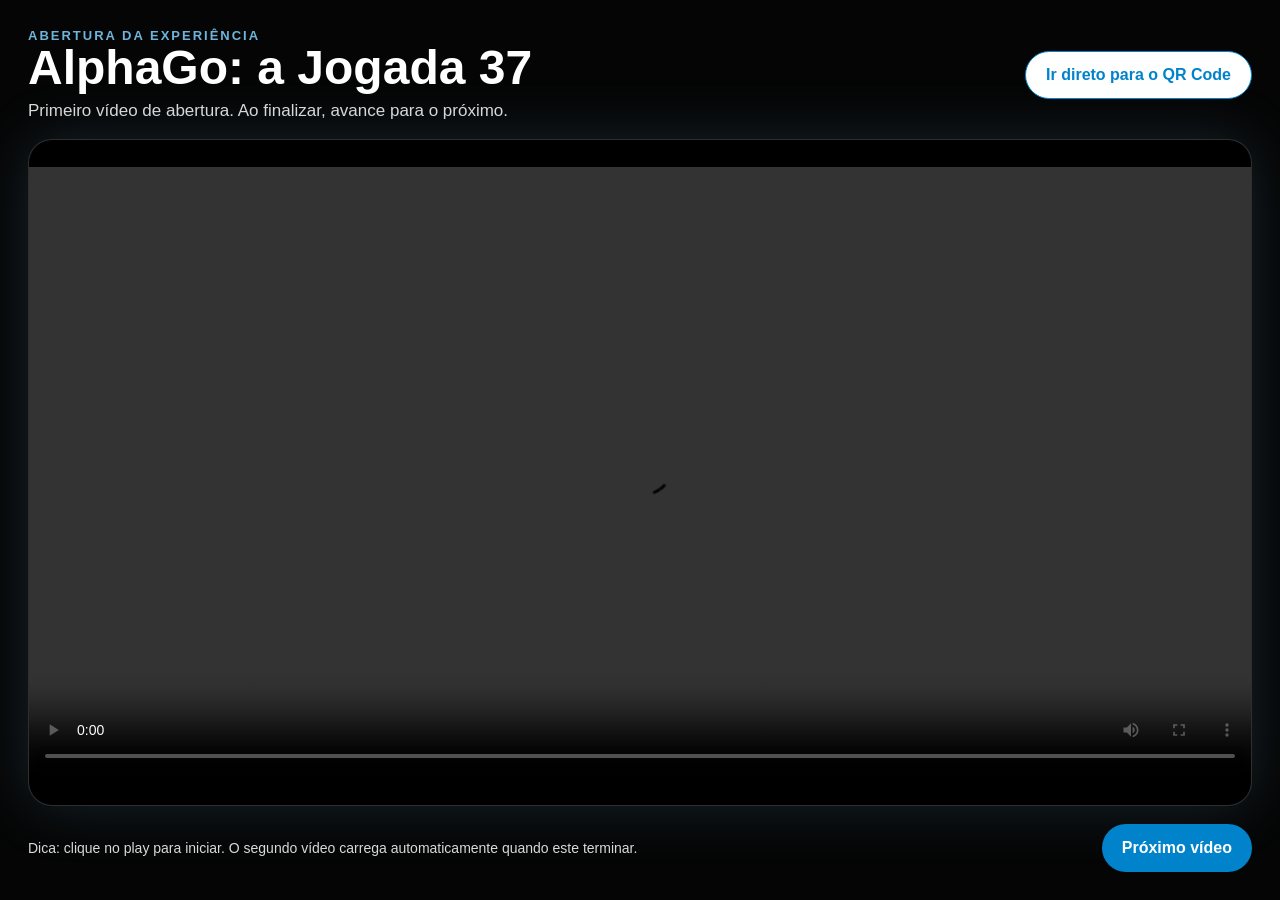
==== commit ebc13b88: "Add files via upload" ====
--- a/ao-vivo.html
+++ b/ao-vivo.html
@@ -102,6 +102,31 @@
       font-size: 13px;
       line-height: 1.4;
     }
+
+    @media (max-width: 768px) {
+      .video-stage {
+        padding: 18px;
+      }
+
+      .video-topbar {
+        flex-direction: column;
+        align-items: flex-start;
+      }
+
+      .video-frame-wrap {
+        min-height: 46vh;
+        border-radius: 18px;
+      }
+
+      .video-actions {
+        align-items: stretch;
+      }
+
+      .video-actions .btn,
+      .video-topbar .btn {
+        width: 100%;
+      }
+    }
   </style>
 </head>
 
@@ -130,9 +155,8 @@
     <div class="video-frame-wrap">
       <video
         id="videoPlayer"
-        src="https://github.com/andersonoab/jogada37-lideranca/blob/main/assets/A_Jogada_37.mp4"
         controls
-        preload="auto"
+        preload="metadata"
         playsinline>
         Seu navegador não suporta vídeo HTML5. Use Chrome, Edge ou Firefox.
       </video>
@@ -218,7 +242,7 @@
 
     <audio
       id="tensionAudio"
-      src="https://github.com/andersonoab/jogada37-lideranca/blob/main/assets/Trilha%20em%20loop.mp3"
+      src="assets/Trilha%20em%20loop.mp3"
       loop
       preload="auto">
     </audio>
@@ -229,12 +253,12 @@
       {
         title: "AlphaGo: a Jogada 37",
         subtitle: "Primeiro vídeo de abertura. Ao finalizar, avance para o próximo.",
-        src: "https://github.com/andersonoab/jogada37-lideranca/blob/main/assets/AlphaGo_A%20Jogada37.mp4"
+        src: "assets/AlphaGo_A%20Jogada37.mp4"
       },
       {
         title: "A Jogada 37 da Liderança",
         subtitle: "Segundo vídeo. Depois dele, abriremos o QR Code da experiência.",
-        src: "assets/a-jogada-37.mp4"
+        src: "assets/A_Jogada_37.mp4"
       }
     ];
 
@@ -282,10 +306,6 @@
       localQs("#videoStage").classList.add("hidden");
       localQs("#qrStage").classList.remove("hidden");
 
-      /*
-        Resetamos o início do contador antes de carregar o script.js.
-        Assim o timer não começa durante os vídeos.
-      */
       localStorage.setItem("jogada37_live_start", String(Date.now()));
 
       startTensionAudio();
@@ -393,10 +413,6 @@
         audioToggleBtn.addEventListener("click", toggleTensionAudio);
       }
 
-      /*
-        Auto-avanço: quando o vídeo atual terminar, avança automaticamente.
-        Útil em palco para o speaker não precisar clicar entre vídeos.
-      */
       const player = localQs("#videoPlayer");
       if (player) {
         player.addEventListener("ended", function() {
